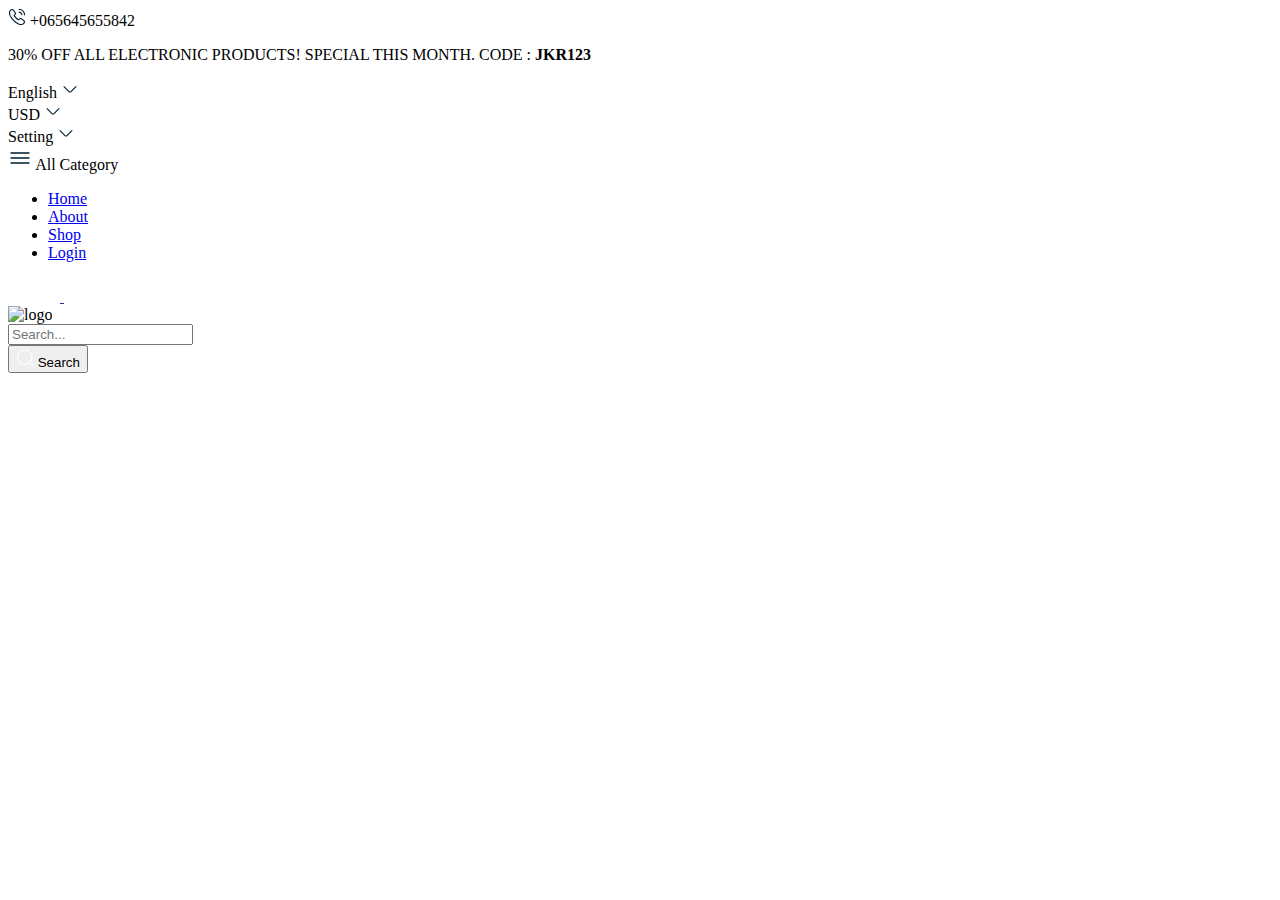
==== product-details/index.html @ 9ad63d86 "add the nav bar to all pages" ====
<!DOCTYPE html>
<html lang="en">

<head>
  <meta charset="UTF-8">
  <meta name="viewport" content="width=device-width, initial-scale=1.0">
  <link rel="stylesheet" href="../style/main.css">
  <title>Product Details</title>
</head>

<body>
  <!-- navbar start -->
  <nav class="nav">
    <div class="nav_info">
      <div class="nav_info_phone">
        <svg width="18" height="18" viewBox="0 0 18 18" fill="none" xmlns="http://www.w3.org/2000/svg">
          <path
            d="M13.0875 17.0625C12.24 17.0625 11.3475 16.86 10.425 16.47C9.525 16.0875 8.6175 15.5625 7.7325 14.925C6.855 14.28 6.0075 13.56 5.205 12.7725C4.41 11.97 3.69 11.1225 3.0525 10.2525C2.4075 9.3525 1.89 8.4525 1.5225 7.5825C1.1325 6.6525 0.9375 5.7525 0.9375 4.905C0.9375 4.32 1.0425 3.765 1.245 3.2475C1.455 2.715 1.7925 2.22 2.25 1.7925C2.8275 1.2225 3.4875 0.9375 4.1925 0.9375C4.485 0.9375 4.785 1.005 5.04 1.125C5.3325 1.26 5.58 1.4625 5.76 1.7325L7.5 4.185C7.6575 4.4025 7.7775 4.6125 7.86 4.8225C7.9575 5.0475 8.01 5.2725 8.01 5.49C8.01 5.775 7.9275 6.0525 7.77 6.315C7.6575 6.5175 7.485 6.735 7.2675 6.9525L6.7575 7.485C6.765 7.5075 6.7725 7.5225 6.78 7.5375C6.87 7.695 7.05 7.965 7.395 8.37C7.7625 8.79 8.1075 9.1725 8.4525 9.525C8.895 9.96 9.2625 10.305 9.6075 10.59C10.035 10.95 10.3125 11.13 10.4775 11.2125L10.4625 11.25L11.01 10.71C11.2425 10.4775 11.4675 10.305 11.685 10.1925C12.0975 9.9375 12.6225 9.8925 13.1475 10.11C13.3425 10.1925 13.5525 10.305 13.7775 10.4625L16.2675 12.2325C16.545 12.42 16.7475 12.66 16.8675 12.945C16.98 13.23 17.0325 13.4925 17.0325 13.755C17.0325 14.115 16.95 14.475 16.7925 14.8125C16.635 15.15 16.44 15.4425 16.1925 15.7125C15.765 16.185 15.3 16.5225 14.76 16.74C14.2425 16.95 13.68 17.0625 13.0875 17.0625ZM4.1925 2.0625C3.78 2.0625 3.3975 2.2425 3.03 2.6025C2.685 2.925 2.445 3.2775 2.295 3.66C2.1375 4.05 2.0625 4.4625 2.0625 4.905C2.0625 5.6025 2.2275 6.36 2.5575 7.14C2.895 7.935 3.3675 8.76 3.9675 9.585C4.5675 10.41 5.25 11.2125 6 11.97C6.75 12.7125 7.56 13.4025 8.3925 14.01C9.2025 14.6025 10.035 15.0825 10.86 15.4275C12.1425 15.975 13.3425 16.1025 14.3325 15.69C14.715 15.5325 15.0525 15.2925 15.36 14.9475C15.5325 14.76 15.6675 14.5575 15.78 14.3175C15.87 14.13 15.915 13.935 15.915 13.74C15.915 13.62 15.8925 13.5 15.8325 13.365C15.81 13.32 15.765 13.2375 15.6225 13.14L13.1325 11.37C12.9825 11.265 12.8475 11.19 12.72 11.1375C12.555 11.07 12.4875 11.0025 12.2325 11.16C12.0825 11.235 11.9475 11.3475 11.7975 11.4975L11.2275 12.06C10.935 12.345 10.485 12.4125 10.14 12.285L9.9375 12.195C9.63 12.03 9.27 11.775 8.8725 11.4375C8.5125 11.13 8.1225 10.77 7.65 10.305C7.2825 9.93 6.915 9.5325 6.5325 9.09C6.18 8.6775 5.925 8.325 5.7675 8.0325L5.6775 7.8075C5.6325 7.635 5.6175 7.5375 5.6175 7.4325C5.6175 7.1625 5.715 6.9225 5.9025 6.735L6.465 6.15C6.615 6 6.7275 5.8575 6.8025 5.73C6.8625 5.6325 6.885 5.55 6.885 5.475C6.885 5.415 6.8625 5.325 6.825 5.235C6.7725 5.115 6.69 4.98 6.585 4.8375L4.845 2.3775C4.77 2.2725 4.68 2.1975 4.5675 2.145C4.4475 2.0925 4.32 2.0625 4.1925 2.0625ZM10.4625 11.2575L10.3425 11.7675L10.545 11.2425C10.5075 11.235 10.4775 11.2425 10.4625 11.2575Z"
            fill="#001C30" />
          <path
            d="M13.875 7.3125C13.5675 7.3125 13.3125 7.0575 13.3125 6.75C13.3125 6.48 13.0425 5.9175 12.5925 5.4375C12.15 4.965 11.6625 4.6875 11.25 4.6875C10.9425 4.6875 10.6875 4.4325 10.6875 4.125C10.6875 3.8175 10.9425 3.5625 11.25 3.5625C11.9775 3.5625 12.7425 3.9525 13.41 4.665C14.0325 5.3325 14.4375 6.15 14.4375 6.75C14.4375 7.0575 14.1825 7.3125 13.875 7.3125Z"
            fill="#001C30" />
          <path
            d="M16.5 7.3125C16.1925 7.3125 15.9375 7.0575 15.9375 6.75C15.9375 4.1625 13.8375 2.0625 11.25 2.0625C10.9425 2.0625 10.6875 1.8075 10.6875 1.5C10.6875 1.1925 10.9425 0.9375 11.25 0.9375C14.4525 0.9375 17.0625 3.5475 17.0625 6.75C17.0625 7.0575 16.8075 7.3125 16.5 7.3125Z"
            fill="#001C30" />
        </svg>
        <span>+065645655842</span>
      </div>
      <div class="nav_info_offer">
        <p>30% OFF ALL ELECTRONIC PRODUCTS! SPECIAL THIS MONTH. CODE : <b>JKR123</b></p>
      </div>
      <div class="nav_info_settings">
        <div class="nav_info_settings_language">
          <span>English</span>
          <svg width="18" height="18" viewBox="0 0 18 18" fill="none" xmlns="http://www.w3.org/2000/svg">
            <path
              d="M9.00014 12.6C8.47514 12.6 7.95014 12.3975 7.55264 12L2.66264 7.10998C2.44514 6.89248 2.44514 6.53248 2.66264 6.31498C2.88014 6.09748 3.24014 6.09748 3.45764 6.31498L8.34764 11.205C8.70764 11.565 9.29264 11.565 9.65264 11.205L14.5426 6.31498C14.7601 6.09748 15.1201 6.09748 15.3376 6.31498C15.5551 6.53248 15.5551 6.89248 15.3376 7.10998L10.4476 12C10.0501 12.3975 9.52514 12.6 9.00014 12.6Z"
              fill="#001C30" />
          </svg>
        </div>
        <div class="nav_info_settings_currency">
          <span>USD</span>
          <svg width="18" height="18" viewBox="0 0 18 18" fill="none" xmlns="http://www.w3.org/2000/svg">
            <path
              d="M9.00014 12.6C8.47514 12.6 7.95014 12.3975 7.55264 12L2.66264 7.10998C2.44514 6.89248 2.44514 6.53248 2.66264 6.31498C2.88014 6.09748 3.24014 6.09748 3.45764 6.31498L8.34764 11.205C8.70764 11.565 9.29264 11.565 9.65264 11.205L14.5426 6.31498C14.7601 6.09748 15.1201 6.09748 15.3376 6.31498C15.5551 6.53248 15.5551 6.89248 15.3376 7.10998L10.4476 12C10.0501 12.3975 9.52514 12.6 9.00014 12.6Z"
              fill="#001C30" />
          </svg>
        </div>
        <div class="nav_info_settings_setting">
          <span>Setting</span>
          <svg width="18" height="18" viewBox="0 0 18 18" fill="none" xmlns="http://www.w3.org/2000/svg">
            <path
              d="M9.00014 12.6C8.47514 12.6 7.95014 12.3975 7.55264 12L2.66264 7.10998C2.44514 6.89248 2.44514 6.53248 2.66264 6.31498C2.88014 6.09748 3.24014 6.09748 3.45764 6.31498L8.34764 11.205C8.70764 11.565 9.29264 11.565 9.65264 11.205L14.5426 6.31498C14.7601 6.09748 15.1201 6.09748 15.3376 6.31498C15.5551 6.53248 15.5551 6.89248 15.3376 7.10998L10.4476 12C10.0501 12.3975 9.52514 12.6 9.00014 12.6Z"
              fill="#001C30" />
          </svg>
        </div>
      </div>
    </div>
    <div class="nav_menu">
      <div class="nav_menu_allcategory">
        <svg width="24" height="24" viewBox="0 0 24 24" fill="none" xmlns="http://www.w3.org/2000/svg">
          <path
            d="M21 7.75H3C2.59 7.75 2.25 7.41 2.25 7C2.25 6.59 2.59 6.25 3 6.25H21C21.41 6.25 21.75 6.59 21.75 7C21.75 7.41 21.41 7.75 21 7.75Z"
            fill="#001C30" />
          <path
            d="M21 12.75H3C2.59 12.75 2.25 12.41 2.25 12C2.25 11.59 2.59 11.25 3 11.25H21C21.41 11.25 21.75 11.59 21.75 12C21.75 12.41 21.41 12.75 21 12.75Z"
            fill="#001C30" />
          <path
            d="M21 17.75H3C2.59 17.75 2.25 17.41 2.25 17C2.25 16.59 2.59 16.25 3 16.25H21C21.41 16.25 21.75 16.59 21.75 17C21.75 17.41 21.41 17.75 21 17.75Z"
            fill="#001C30" />
        </svg>
        <span>All Category</span>
      </div>
      <div class="nav_menu_pages">
        <ul>
          <li><a class="nav_menu_pages_style" href="../">Home</a></li>
          <li><a class="nav_menu_pages_style" href="#">About</a></li>
          <li><a class="nav_menu_pages_style nav_menu_pages_select" href="#">Shop</a></li>
          <li><a class="nav_menu_pages_style" href="../account/login/">Login</a></li>
        </ul>
      </div>
      <div class="nav_menu_icons">
        <a href="" class="nav_menu_icons_waitinglist"><svg width="24" height="24" viewBox="0 0 24 24" fill="none"
            xmlns="http://www.w3.org/2000/svg">
            <path
              d="M12 21.65C11.69 21.65 11.39 21.61 11.14 21.52C7.32 20.21 1.25 15.56 1.25 8.68998C1.25 5.18998 4.08 2.34998 7.56 2.34998C9.25 2.34998 10.83 3.00998 12 4.18998C13.17 3.00998 14.75 2.34998 16.44 2.34998C19.92 2.34998 22.75 5.19998 22.75 8.68998C22.75 15.57 16.68 20.21 12.86 21.52C12.61 21.61 12.31 21.65 12 21.65ZM7.56 3.84998C4.91 3.84998 2.75 6.01998 2.75 8.68998C2.75 15.52 9.32 19.32 11.63 20.11C11.81 20.17 12.2 20.17 12.38 20.11C14.68 19.32 21.26 15.53 21.26 8.68998C21.26 6.01998 19.1 3.84998 16.45 3.84998C14.93 3.84998 13.52 4.55998 12.61 5.78998C12.33 6.16998 11.69 6.16998 11.41 5.78998C10.48 4.54998 9.08 3.84998 7.56 3.84998Z"
              fill="white" />
          </svg></a>
        <a href="" class="nav_menu_icons_chekout">
          <svg width="24" height="24" viewBox="0 0 24 24" fill="none" xmlns="http://www.w3.org/2000/svg">
            <path
              d="M16.5 8.63005C16.09 8.63005 15.75 8.29005 15.75 7.88005V6.50005C15.75 5.45006 15.3 4.43005 14.52 3.72005C13.73 3.00005 12.71 2.67005 11.63 2.77005C9.83 2.94005 8.25 4.78005 8.25 6.70005V7.67005C8.25 8.08005 7.91 8.42005 7.5 8.42005C7.09 8.42005 6.75 8.08005 6.75 7.67005V6.69005C6.75 4.00005 8.92 1.52005 11.49 1.27005C12.99 1.13005 14.43 1.60005 15.53 2.61005C16.62 3.60005 17.25 5.02005 17.25 6.50005V7.88005C17.25 8.29005 16.91 8.63005 16.5 8.63005Z"
              fill="white" />
            <path
              d="M15.0001 22.75H9.00006C4.38006 22.75 3.52006 20.6 3.30006 18.51L2.55006 12.52C2.44006 11.44 2.40006 9.89 3.45006 8.73C4.35006 7.73 5.84006 7.25 8.00006 7.25H16.0001C18.1701 7.25 19.6601 7.74 20.5501 8.73C21.5901 9.89 21.5601 11.44 21.4501 12.5L20.7001 18.51C20.4801 20.6 19.6201 22.75 15.0001 22.75ZM8.00006 8.75C6.31006 8.75 5.15006 9.08 4.56006 9.74C4.07006 10.28 3.91006 11.11 4.04006 12.35L4.79006 18.34C4.96006 19.94 5.40006 21.26 9.00006 21.26H15.0001C18.6001 21.26 19.0401 19.95 19.2101 18.36L19.9601 12.35C20.0901 11.13 19.9301 10.3 19.4401 9.75C18.8501 9.08 17.6901 8.75 16.0001 8.75H8.00006Z"
              fill="white" />
            <path
              d="M15.4199 13.15C14.8599 13.15 14.4099 12.7 14.4099 12.15C14.4099 11.6 14.8599 11.15 15.4099 11.15C15.9599 11.15 16.4099 11.6 16.4099 12.15C16.4099 12.7 15.9699 13.15 15.4199 13.15Z"
              fill="white" />
            <path
              d="M8.41991 13.15C7.85991 13.15 7.40991 12.7 7.40991 12.15C7.40991 11.6 7.85991 11.15 8.40991 11.15C8.95991 11.15 9.40991 11.6 9.40991 12.15C9.40991 12.7 8.96991 13.15 8.41991 13.15Z"
              fill="white" />
          </svg>
        </a>
        <a href="" class="nav_menu_icons_profile">
          <svg width="24" height="24" viewBox="0 0 24 24" fill="none" xmlns="http://www.w3.org/2000/svg">
            <path
              d="M12.12 13.53C12.1 13.53 12.07 13.53 12.05 13.53C12.02 13.53 11.98 13.53 11.95 13.53C9.67998 13.46 7.97998 11.69 7.97998 9.50998C7.97998 7.28998 9.78998 5.47998 12.01 5.47998C14.23 5.47998 16.04 7.28998 16.04 9.50998C16.03 11.7 14.32 13.46 12.15 13.53C12.13 13.53 12.13 13.53 12.12 13.53ZM12 6.96998C10.6 6.96998 9.46998 8.10998 9.46998 9.49998C9.46998 10.87 10.54 11.98 11.9 12.03C11.93 12.02 12.03 12.02 12.13 12.03C13.47 11.96 14.52 10.86 14.53 9.49998C14.53 8.10998 13.4 6.96998 12 6.96998Z"
              fill="white" />
            <path
              d="M12.0001 22.7499C9.31008 22.7499 6.74008 21.7499 4.75008 19.9299C4.57008 19.7699 4.49008 19.5299 4.51008 19.2999C4.64008 18.1099 5.38008 16.9999 6.61008 16.1799C9.59008 14.1999 14.4201 14.1999 17.3901 16.1799C18.6201 17.0099 19.3601 18.1099 19.4901 19.2999C19.5201 19.5399 19.4301 19.7699 19.2501 19.9299C17.2601 21.7499 14.6901 22.7499 12.0001 22.7499ZM6.08008 19.0999C7.74008 20.4899 9.83008 21.2499 12.0001 21.2499C14.1701 21.2499 16.2601 20.4899 17.9201 19.0999C17.7401 18.4899 17.2601 17.8999 16.5501 17.4199C14.0901 15.7799 9.92008 15.7799 7.44008 17.4199C6.73008 17.8999 6.26008 18.4899 6.08008 19.0999Z"
              fill="white" />
            <path
              d="M12 22.75C6.07 22.75 1.25 17.93 1.25 12C1.25 6.07 6.07 1.25 12 1.25C17.93 1.25 22.75 6.07 22.75 12C22.75 17.93 17.93 22.75 12 22.75ZM12 2.75C6.9 2.75 2.75 6.9 2.75 12C2.75 17.1 6.9 21.25 12 21.25C17.1 21.25 21.25 17.1 21.25 12C21.25 6.9 17.1 2.75 12 2.75Z"
              fill="white" />
          </svg>
        </a>


      </div>
    </div>
    <div class="nav_header">
      <div><img src="../style/Logo.svg" alt="logo"></div>
      <div> <input class="nav_header_searchbar" placeholder="Search..." type="text" name="search" id="nav_search">
      </div>
      <div>
        <button class="nav_header_button">
          <svg width="18" height="19" viewBox="0 0 18 19" fill="none" xmlns="http://www.w3.org/2000/svg">
            <path
              d="M8.625 16.25C12.56 16.25 15.75 13.06 15.75 9.125C15.75 5.18997 12.56 2 8.625 2C4.68997 2 1.5 5.18997 1.5 9.125C1.5 13.06 4.68997 16.25 8.625 16.25Z"
              stroke="white" stroke-width="1.125" stroke-linecap="round" stroke-linejoin="round" />
            <path d="M16.5 17L15 15.5" stroke="white" stroke-width="1.125" stroke-linecap="round"
              stroke-linejoin="round" />
          </svg>
          Search
        </button>
      </div>
    </div>
  </nav>
  <!-- navbar end -->
  <!-- page content start -->

</body>

</html>
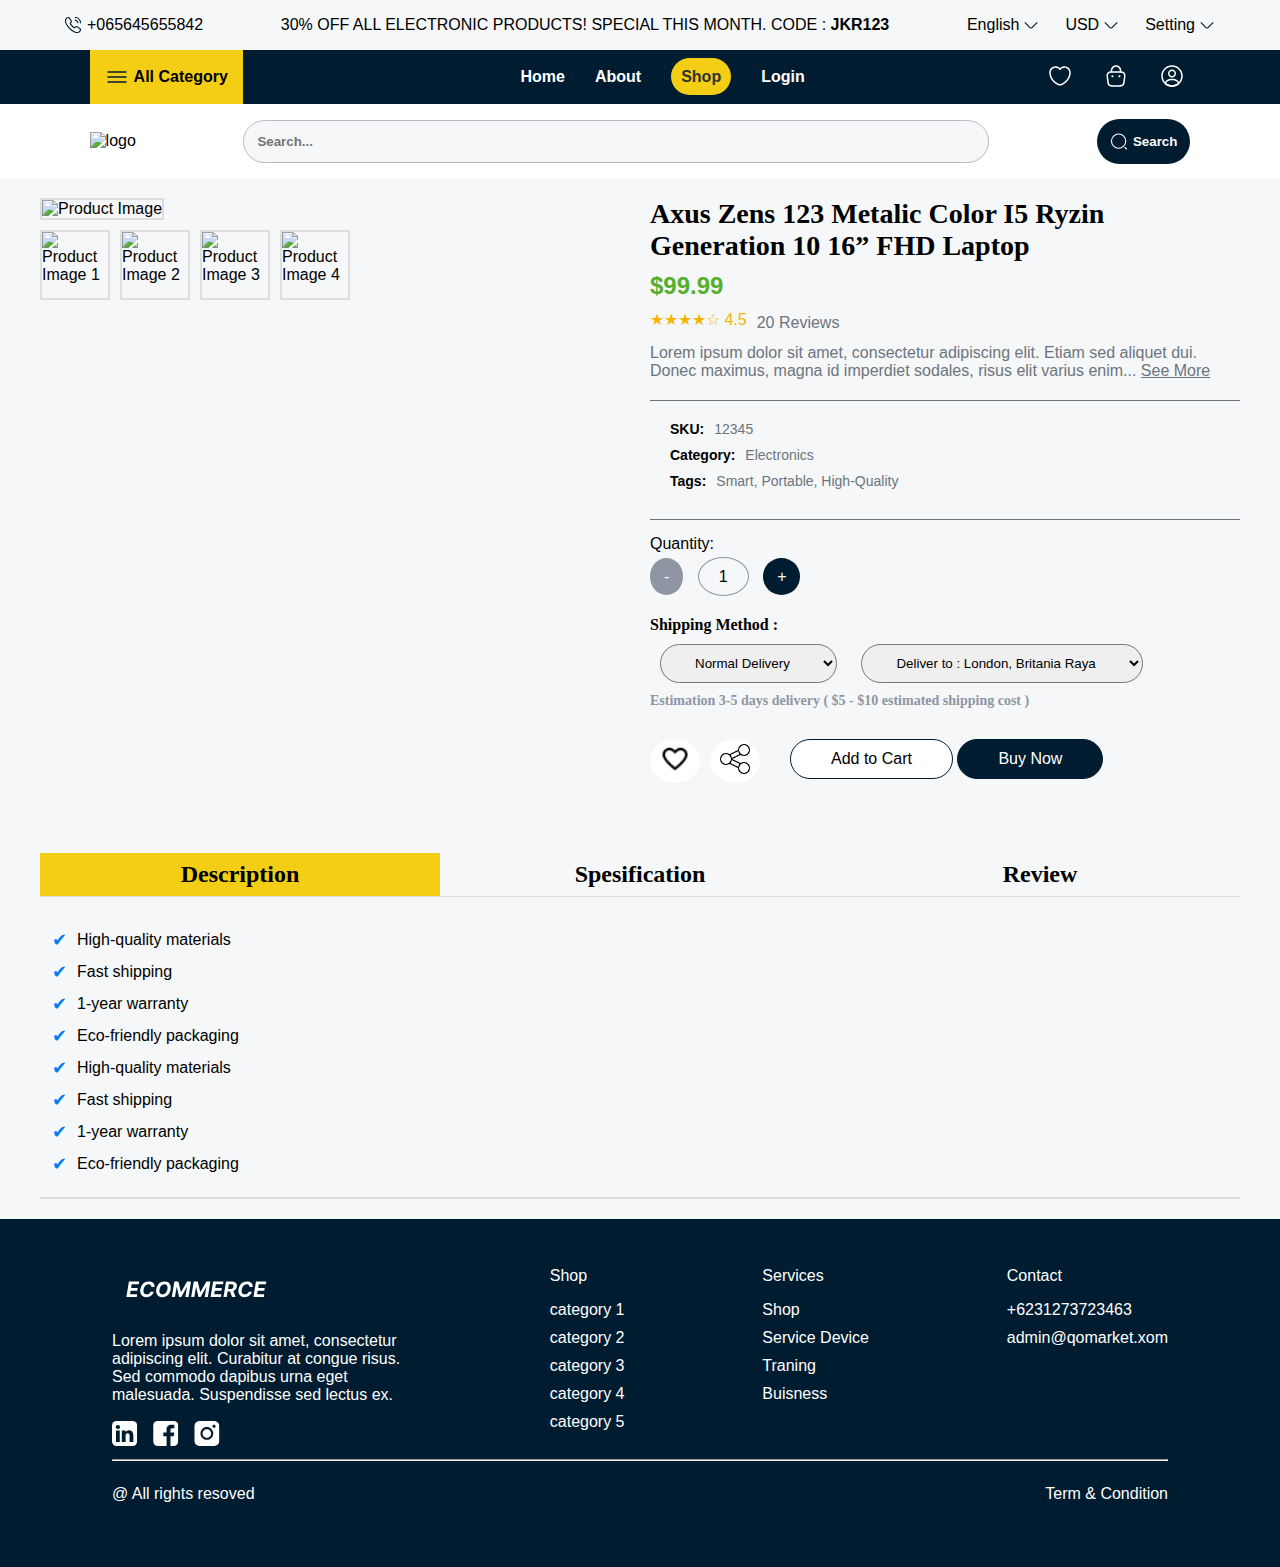
==== commit 80780a26: "product-details enhancment" ====
--- a/product-details/index.html
+++ b/product-details/index.html
@@ -5,6 +5,7 @@
   <meta charset="UTF-8">
   <meta name="viewport" content="width=device-width, initial-scale=1.0">
   <link rel="stylesheet" href="../style/main.css">
+  <link rel="stylesheet" href="style.css">
   <title>Product Details</title>
 </head>
 
@@ -75,7 +76,7 @@
         <ul>
           <li><a class="nav_menu_pages_style" href="../">Home</a></li>
           <li><a class="nav_menu_pages_style" href="#">About</a></li>
-          <li><a class="nav_menu_pages_style nav_menu_pages_select" href="#">Shop</a></li>
+          <li><a class="nav_menu_pages_style nav_menu_pages_select " href="../product-listings/">Shop</a></li>
           <li><a class="nav_menu_pages_style" href="../account/login/">Login</a></li>
         </ul>
       </div>
@@ -140,6 +141,190 @@
   <!-- navbar end -->
   <!-- page content start -->
 
+
+
+
+
+  <div class="container product-details">
+    <div class="product">
+      <!-- Product Images -->
+      <div class="product-images">
+        <img id="bigImage" src="apple.jpg" alt="Product Image" class="big-image">
+        <div class="small-images">
+          <img src="13 pro max.jpg" alt="Product Image 1">
+          <img src="apple.jpg" alt="Product Image 2">
+          <img src="automotive.jpg" alt="Product Image 3">
+          <img src="labtops.jpg" alt="Product Image 4">
+        </div>
+      </div>
+
+      <!-- Product Details -->
+      <div class="product-details">
+        <h1>Axus Zens 123 Metalic Color I5  Ryzin Generation 10 16” FHD Laptop</h1>
+        <p class="price">$99.99</p>
+        <div class="rating-container">
+          <div class="rating">★★★★☆ 4.5</div>
+          <div> 20 Reviews</div>
+        </div>
+        <p class="description">Lorem ipsum dolor sit amet, consectetur adipiscing elit. Etiam sed aliquet dui. Donec maximus, magna id imperdiet sodales, risus elit varius enim... <span>See More</span></p>
+        <div class="info">
+          <span><strong>SKU:</strong> <span class="infosapn">12345</span></span>
+          <span><strong>Category:</strong> <span class="infosapn">Electronics</span> </span>
+          <span><strong>Tags:</strong> <span class="infosapn">Smart, Portable, High-Quality</span> </span>
+        </div>
+        <div class="quantity">
+          <label for="quantity">Quantity:</label>
+          
+          <div class="quantity-controls">
+            <span class="minus">-</span>
+            <span class="number">1</span>
+            <span class="plus">+</span>
+          </div>
+        </div>
+        <div class="shipping">
+          <h5>Shipping Method :</h5>
+          <select name="language" id="lang" title="language">
+            <option value="Normal Delivery">Normal Delivery</option>
+          </select>
+          <select name="language" id="lang" title="language">
+            <option  value="London, Britania Raya">Deliver to : London, Britania Raya</option>
+          </select>
+          <h6>Estimation 3-5 days delivery ( $5 - $10 estimated shipping cost )</h6>
+        </div>
+      
+        <div class="actions">
+          <div class="icons">
+            <div><img src="icons8-love-24.png" alt=""></div>
+            <div><img src="icons8-share-50.png" alt=""></div>
+          </div>
+          <div>
+            <button class="btn btn-secondary">Add to Cart</button>
+            <button class="btn btn-primary">Buy Now</button>
+          </div>
+        </div>
+      </div>
+    </div>
+
+    <div class="product-info">
+      <div class="first-element"><h4>Description</h4></div>
+      <div><h4>Spesification</h4> </div>
+      <div> <h4>Review</h4></div>
+    </div>
+    <ul class="custom-list">
+      <li>High-quality materials</li>
+      <li>Fast shipping</li>
+      <li>1-year warranty</li>
+      <li>Eco-friendly packaging</li>
+      <li>High-quality materials</li>
+      <li>Fast shipping</li>
+      <li>1-year warranty</li>
+      <li>Eco-friendly packaging</li>
+    </ul>
+
+  </div>
+
+
+
+
+
+
+
+
+
+
+
+  <!-- footer -->
+  <footer>
+    <!-- code -->
+    <div class="footer_main">
+      <div class="footer_main_info">
+        <svg width="169" height="45" viewBox="0 0 169 45" fill="none" xmlns="http://www.w3.org/2000/svg">
+          <path
+            d="M14.3758 30L16.931 14.6086H27.3021L26.8512 17.2916H19.7342L19.133 20.9591H25.7164L25.2655 23.642H18.6821L18.0808 27.317H25.2279L24.777 30H14.3758ZM42.5601 19.9971H39.3135C39.3235 19.5662 39.2684 19.1854 39.1482 18.8548C39.0279 18.5191 38.8476 18.2335 38.6071 17.998C38.3716 17.7625 38.0835 17.5847 37.7428 17.4644C37.4021 17.3392 37.0188 17.2765 36.593 17.2765C35.7713 17.2765 35.0173 17.482 34.3309 17.8928C33.6445 18.3036 33.0658 18.8999 32.5948 19.6814C32.1239 20.458 31.7982 21.3974 31.6178 22.4997C31.4425 23.5619 31.4525 24.4512 31.6479 25.1676C31.8433 25.8841 32.189 26.4252 32.685 26.791C33.186 27.1517 33.8098 27.3321 34.5563 27.3321C35.0173 27.3321 35.4557 27.2744 35.8715 27.1592C36.2873 27.039 36.6656 26.8686 37.0063 26.6482C37.352 26.4227 37.6526 26.1496 37.9082 25.829C38.1687 25.5083 38.3716 25.1451 38.5169 24.7393H41.7861C41.5806 25.4457 41.26 26.1271 40.8241 26.7834C40.3932 27.4398 39.8596 28.026 39.2233 28.542C38.587 29.0531 37.8631 29.4589 37.0514 29.7595C36.2398 30.0601 35.3504 30.2104 34.3835 30.2104C32.9856 30.2104 31.7857 29.8898 30.7836 29.2485C29.7866 28.6072 29.0676 27.6828 28.6267 26.4753C28.1858 25.2678 28.1031 23.8124 28.3787 22.1089C28.6543 20.4605 29.1929 19.0627 29.9945 17.9153C30.8012 16.763 31.7807 15.8887 32.933 15.2925C34.0904 14.6963 35.3279 14.3982 36.6456 14.3982C37.5625 14.3982 38.3916 14.5234 39.1332 14.7739C39.8747 15.0244 40.506 15.3902 41.027 15.8712C41.5531 16.3471 41.9489 16.9308 42.2144 17.6222C42.48 18.3137 42.5952 19.1053 42.5601 19.9971ZM58.6392 22.5147C58.3586 24.1581 57.815 25.5534 57.0084 26.7008C56.2067 27.8481 55.2272 28.7199 54.0699 29.3161C52.9175 29.9123 51.675 30.2104 50.3423 30.2104C48.9444 30.2104 47.7395 29.8923 46.7274 29.256C45.7203 28.6197 44.9914 27.7003 44.5404 26.4979C44.0895 25.2904 44.0043 23.8349 44.2849 22.1314C44.5555 20.4831 45.0941 19.0852 45.9007 17.9379C46.7074 16.7855 47.6919 15.9087 48.8542 15.3075C50.0166 14.7013 51.2667 14.3982 52.6044 14.3982C53.9922 14.3982 55.1897 14.7188 56.1967 15.3601C57.2088 16.0014 57.9378 16.9283 58.3837 18.1408C58.8346 19.3483 58.9198 20.8062 58.6392 22.5147ZM55.4001 22.1314C55.5755 21.0743 55.5679 20.1875 55.3775 19.471C55.1922 18.7495 54.8515 18.2034 54.3555 17.8327C53.8594 17.4619 53.2332 17.2765 52.4766 17.2765C51.655 17.2765 50.9009 17.482 50.2145 17.8928C49.5331 18.3036 48.9569 18.8999 48.486 19.6814C48.02 20.458 47.6969 21.4025 47.5165 22.5147C47.3361 23.5769 47.3412 24.4637 47.5315 25.1752C47.7269 25.8866 48.0751 26.4252 48.5762 26.791C49.0822 27.1517 49.711 27.3321 50.4625 27.3321C51.2792 27.3321 52.0257 27.1316 52.7021 26.7308C53.3835 26.325 53.9571 25.7363 54.4231 24.9647C54.8891 24.1881 55.2147 23.2437 55.4001 22.1314ZM62.3574 14.6086H66.3706L68.9033 24.9497H69.0836L75.0283 14.6086H79.0415L76.4862 30H73.3298L74.9982 19.9821H74.8629L69.2415 29.9248H67.0846L64.7698 19.9445H64.6421L62.9586 30H59.8022L62.3574 14.6086ZM81.7226 14.6086H85.7357L88.2684 24.9497H88.4488L94.3934 14.6086H98.4066L95.8514 30H92.6949L94.3633 19.9821H94.2281L88.6066 29.9248H86.4497L84.135 19.9445H84.0072L82.3238 30H79.1673L81.7226 14.6086ZM98.5325 30L101.088 14.6086H111.459L111.008 17.2916H103.891L103.29 20.9591H109.873L109.422 23.642H102.839L102.238 27.317H109.385L108.934 30H98.5325ZM111.491 30L114.046 14.6086H120.118C121.281 14.6086 122.238 14.814 122.989 15.2249C123.746 15.6357 124.277 16.2194 124.582 16.9759C124.893 17.7275 124.966 18.6143 124.8 19.6364C124.63 20.6584 124.262 21.5352 123.696 22.2667C123.135 22.9982 122.403 23.5619 121.501 23.9577C120.604 24.3485 119.565 24.5439 118.382 24.5439H114.317L114.767 21.9285H118.3C118.921 21.9285 119.452 21.8434 119.893 21.673C120.334 21.5027 120.682 21.2471 120.938 20.9064C121.198 20.5658 121.368 20.1424 121.449 19.6364C121.534 19.1203 121.504 18.6894 121.358 18.3437C121.213 17.993 120.95 17.7275 120.569 17.5471C120.189 17.3617 119.688 17.269 119.066 17.269H116.872L114.745 30H111.491ZM120.96 22.9957L123.628 30H120.036L117.45 22.9957H120.96ZM140.729 19.9971H137.483C137.493 19.5662 137.437 19.1854 137.317 18.8548C137.197 18.5191 137.017 18.2335 136.776 17.998C136.541 17.7625 136.253 17.5847 135.912 17.4644C135.571 17.3392 135.188 17.2765 134.762 17.2765C133.94 17.2765 133.186 17.482 132.5 17.8928C131.813 18.3036 131.235 18.8999 130.764 19.6814C130.293 20.458 129.967 21.3974 129.787 22.4997C129.612 23.5619 129.622 24.4512 129.817 25.1676C130.012 25.8841 130.358 26.4252 130.854 26.791C131.355 27.1517 131.979 27.3321 132.725 27.3321C133.186 27.3321 133.625 27.2744 134.041 27.1592C134.456 27.039 134.835 26.8686 135.175 26.6482C135.521 26.4227 135.822 26.1496 136.077 25.829C136.338 25.5083 136.541 25.1451 136.686 24.7393H139.955C139.75 25.4457 139.429 26.1271 138.993 26.7834C138.562 27.4398 138.029 28.026 137.392 28.542C136.756 29.0531 136.032 29.4589 135.22 29.7595C134.409 30.0601 133.519 30.2104 132.553 30.2104C131.155 30.2104 129.955 29.8898 128.953 29.2485C127.956 28.6072 127.237 27.6828 126.796 26.4753C126.355 25.2678 126.272 23.8124 126.548 22.1089C126.823 20.4605 127.362 19.0627 128.164 17.9153C128.97 16.763 129.95 15.8887 131.102 15.2925C132.259 14.6963 133.497 14.3982 134.815 14.3982C135.731 14.3982 136.561 14.5234 137.302 14.7739C138.044 15.0244 138.675 15.3902 139.196 15.8712C139.722 16.3471 140.118 16.9308 140.383 17.6222C140.649 18.3137 140.764 19.1053 140.729 19.9971ZM141.417 30L143.972 14.6086H154.343L153.892 17.2916H146.775L146.174 20.9591H152.757L152.307 23.642H145.723L145.122 27.317H152.269L151.818 30H141.417Z"
+            fill="#fff" />
+        </svg>
+        <p>Lorem ipsum dolor sit amet, consectetur adipiscing elit. Curabitur at congue risus. Sed commodo dapibus urna
+          eget malesuada. Suspendisse sed lectus ex. </p>
+        <div class="footer_main_info_socialmedia">
+          <a class="footer_main_info_socialmedia_linkedin" href="https://linkedin.com">
+            <svg width="26" height="27" viewBox="0 0 26 27" fill="none" xmlns="http://www.w3.org/2000/svg">
+              <g clip-path="url(#clip0_45_486)">
+                <path
+                  d="M0 2.70003C0 1.70531 0.826571 0.89917 1.84643 0.89917H23.2964C24.3163 0.89917 25.1429 1.70531 25.1429 2.70003V24.2412C25.1429 25.2359 24.3163 26.042 23.2964 26.042H1.84643C0.826571 26.042 0 25.2359 0 24.2412V2.70003ZM7.76757 21.9469V10.5933H3.99457V21.9469H7.76757ZM5.88186 9.04231C7.19714 9.04231 8.01586 8.17174 8.01586 7.08117C7.99229 5.96703 7.19871 5.12003 5.907 5.12003C4.61529 5.12003 3.77143 5.9686 3.77143 7.08117C3.77143 8.17174 4.59014 9.04231 5.85671 9.04231H5.88186ZM13.5944 21.9469V15.6062C13.5944 15.2667 13.6196 14.9273 13.7201 14.6853C13.992 14.008 14.6127 13.3056 15.6561 13.3056C17.0217 13.3056 17.567 14.3459 17.567 15.8733V21.9469H21.34V15.4349C21.34 11.9463 19.4794 10.3246 16.9966 10.3246C14.9946 10.3246 14.0973 11.4246 13.5944 12.1993V12.2386H13.5693L13.5944 12.1993V10.5933H9.823C9.87014 11.6587 9.823 21.9469 9.823 21.9469H13.5944Z"
+                  fill="white" />
+              </g>
+              <defs>
+                <clipPath id="clip0_45_486">
+                  <rect y="0.89917" width="25.1429" height="25.1429" rx="4.71429" fill="white" />
+                </clipPath>
+              </defs>
+            </svg>
+
+          </a>
+          <a class="footer_main_info_socialmedia_facebook" href="https://facebook.com">
+            <svg width="26" height="27" viewBox="0 0 26 27" fill="none" xmlns="http://www.w3.org/2000/svg">
+              <g clip-path="url(#clip0_45_488)">
+                <path
+                  d="M23.9028 0.89917H1.52568C1.15892 0.89917 0.807188 1.04486 0.547852 1.3042C0.288516 1.56354 0.142822 1.91527 0.142822 2.28203V24.6592C0.142822 25.0259 0.288516 25.3777 0.547852 25.637C0.807188 25.8963 1.15892 26.042 1.52568 26.042H13.5691V16.2992H10.3005V12.5277H13.5691V9.69917C13.5014 9.03509 13.5798 8.36424 13.7988 7.73367C14.0178 7.1031 14.3721 6.52808 14.8369 6.04894C15.3017 5.5698 15.8656 5.19815 16.4892 4.96004C17.1128 4.72193 17.781 4.62314 18.4468 4.6706C19.4253 4.66458 20.4033 4.71495 21.376 4.82146V8.21574H19.3771C17.7931 8.21574 17.4914 8.97003 17.4914 10.0637V12.49H21.2628L20.7725 16.2615H17.4914V26.042H23.9028C24.0844 26.042 24.2642 26.0063 24.432 25.9368C24.5998 25.8673 24.7522 25.7654 24.8806 25.637C25.0091 25.5086 25.1109 25.3561 25.1804 25.1884C25.2499 25.0206 25.2857 24.8408 25.2857 24.6592V2.28203C25.2857 2.10043 25.2499 1.92061 25.1804 1.75283C25.1109 1.58505 25.0091 1.43261 24.8806 1.3042C24.7522 1.17579 24.5998 1.07393 24.432 1.00443C24.2642 0.934939 24.0844 0.89917 23.9028 0.89917Z"
+                  fill="white" />
+              </g>
+              <defs>
+                <clipPath id="clip0_45_488">
+                  <rect x="0.142822" y="0.89917" width="25.1429" height="25.1429" rx="4.71429" fill="white" />
+                </clipPath>
+              </defs>
+            </svg>
+          </a>
+          <a class="footer_main_info_socialmedia_instagram" href="https://instagram.com">
+            <svg width="26" height="27" viewBox="0 0 26 27" fill="none" xmlns="http://www.w3.org/2000/svg">
+              <g clip-path="url(#clip0_45_490)">
+                <path fill-rule="evenodd" clip-rule="evenodd"
+                  d="M5.67384 0.89917C4.24516 0.89917 2.87497 1.46657 1.86454 2.47661C0.854119 3.48664 0.286193 4.85662 0.285645 6.2853V20.6538C0.285645 22.0829 0.853328 23.4534 1.86381 24.4639C2.87429 25.4743 4.2448 26.042 5.67384 26.042H20.0424C21.4711 26.0415 22.841 25.4736 23.8511 24.4631C24.8611 23.4527 25.4285 22.0825 25.4285 20.6538V6.2853C25.428 4.85698 24.8603 3.48731 23.8503 2.47734C22.8404 1.46736 21.4707 0.899718 20.0424 0.89917H5.67384ZM21.5922 6.29358C21.5922 6.70517 21.4287 7.0999 21.1377 7.39093C20.8466 7.68197 20.4519 7.84548 20.0403 7.84548C19.6287 7.84548 19.234 7.68197 18.9429 7.39093C18.6519 7.0999 18.4884 6.70517 18.4884 6.29358C18.4884 5.88199 18.6519 5.48725 18.9429 5.19622C19.234 4.90518 19.6287 4.74168 20.0403 4.74168C20.4519 4.74168 20.8466 4.90518 21.1377 5.19622C21.4287 5.48725 21.5922 5.88199 21.5922 6.29358ZM12.8602 9.16563C11.7187 9.16563 10.624 9.61907 9.81683 10.4262C9.00969 11.2334 8.55624 12.3281 8.55624 13.4696C8.55624 14.611 9.00969 15.7058 9.81683 16.5129C10.624 17.32 11.7187 17.7735 12.8602 17.7735C14.0017 17.7735 15.0964 17.32 15.9035 16.5129C16.7107 15.7058 17.1641 14.611 17.1641 13.4696C17.1641 12.3281 16.7107 11.2334 15.9035 10.4262C15.0964 9.61907 14.0017 9.16563 12.8602 9.16563ZM6.48497 13.4696C6.48497 11.7793 7.15642 10.1583 8.35162 8.96307C9.54681 7.76788 11.1678 7.09643 12.8581 7.09643C14.5484 7.09643 16.1694 7.76788 17.3646 8.96307C18.5598 10.1583 19.2312 11.7793 19.2312 13.4696C19.2312 15.1598 18.5598 16.7809 17.3646 17.9761C16.1694 19.1712 14.5484 19.8427 12.8581 19.8427C11.1678 19.8427 9.54681 19.1712 8.35162 17.9761C7.15642 16.7809 6.48497 15.1598 6.48497 13.4696Z"
+                  fill="white" />
+              </g>
+              <defs>
+                <clipPath id="clip0_45_490">
+                  <rect x="0.285645" y="0.89917" width="25.1429" height="25.1429" rx="4.71429" fill="white" />
+                </clipPath>
+              </defs>
+            </svg>
+
+          </a>
+        </div>
+      </div>
+      <div class="footer_main_menu1">
+        <span>Shop</span>
+        <ul>
+          <li><a href="">category 1</a></li>
+          <li><a href="">category 2</a></li>
+          <li><a href="">category 3</a></li>
+          <li><a href="">category 4</a></li>
+          <li><a href="">category 5</a></li>
+        </ul>
+      </div>
+      <div class="footer_main_menu2">
+        <span>Services</span>
+        <ul>
+          <li><a href="">Shop</a></li>
+          <li><a href="">Service Device</a></li>
+          <li><a href="">Traning</a></li>
+          <li><a href="">Buisness</a></li>
+        </ul>
+      </div>
+      <div class="footer_main_contact">
+        <span>Contact</span>
+        <ul>
+          <li>+6231273723463</li>
+          <li>admin@qomarket.xom</li>
+        </ul>
+      </div>
+    </div>
+    <hr>
+    <div class="footer_copyright">
+      <p>@ All rights resoved</p>
+      <a href="">Term & Condition</a>
+    </div>
+  </footer>
 </body>
 
 </html>--- a/style/main.css
+++ b/style/main.css
@@ -0,0 +1,276 @@
+/*  */
+:root {
+  /* colors */
+  --color-primary: #001c30;
+  --color-blue-dark: #00365c;
+  --color-black: #2c3333;
+  --color-secondary: #b6bbc4;
+  --color-grey: #f5f7f8;
+  --color-white: #ffffff;
+  --color-red: #d83f31;
+  --color-orange: #ee9322;
+  --color-yellow: #f4ce14;
+  --color-blue: #00a9ff;
+  --color-green: #a8df8e;
+  --color-purple: #d0a2f7;
+  --color-text: #8e96a4;
+}
+
+/* ------ Typography ------ */
+
+@import url("https://fonts.googleapis.com/css2?family=Montserrat:ital,wght@0,100..900;1,100..900&family=Oswald:wght@200..700&family=Roboto:ital,wght@0,100;0,300;0,400;0,500;0,700;0,900;1,100;1,300;1,400;1,500;1,700;1,900&display=swap");
+@import url("https://fonts.googleapis.com/css2?family=Montserrat:ital,wght@0,100..900;1,100..900&family=Oswald&family=Roboto+Slab:wght@100..900&family=Roboto:ital,wght@0,100;0,300;0,400;0,500;0,700;0,900;1,100;1,300;1,400;1,500;1,700;1,900&display=swap");
+
+h1,
+h2,
+h3,
+h4,
+h5,
+h6 {
+  font-family: "Roboto", serif;
+  font-weight: 700;
+  font-style: normal;
+}
+h1 {
+  font-size: 64px;
+}
+h2 {
+  font-size: 48px;
+}
+h3 {
+  font-size: 32px;
+}
+h4 {
+  font-size: 24px;
+}
+h5 {
+  font-size: 16px;
+}
+h6 {
+  font-size: 14px;
+}
+
+body {
+  margin: 0;
+  font-family: "Roboto", serif;
+  font-weight: 400;
+  font-style: normal;
+  background-color: var(--color-grey);
+}
+nav p,
+footer p {
+  margin: 16px 0;
+}
+/* ------ Navbar Styling -------*/
+
+.nav_info {
+  background-color: var(--color-grey);
+  display: flex;
+  justify-content: space-between;
+  align-items: center;
+  padding: 0 5%;
+}
+.nav_info_phone {
+  display: flex;
+  gap: 5px;
+}
+.nav_info_offer {
+  text-align: center;
+  font-weight: 500;
+}
+.nav_info_settings {
+  display: flex;
+  align-items: center;
+  gap: 25px;
+}
+.nav_info_settings div {
+  display: flex;
+  gap: 3px;
+}
+.nav_menu {
+  background-color: var(--color-primary);
+}
+.nav_header {
+  background-color: var(--color-white);
+}
+.nav_menu {
+  display: flex;
+  justify-content: space-between;
+  align-items: center;
+  padding: 0 7%;
+}
+.nav_menu_allcategory {
+  display: flex;
+  align-items: center;
+  gap: 5px;
+  background-color: var(--color-yellow);
+  font-weight: 700;
+  padding: 15px;
+}
+.nav_menu_pages ul {
+  display: flex;
+  gap: 30px;
+}
+.nav_menu_pages li {
+  list-style-type: none;
+}
+.nav_menu_pages_style {
+  color: var(--color-white);
+  text-decoration: inherit;
+  font-weight: 700;
+}
+.nav_menu_pages_select {
+  background-color: var(--color-yellow);
+  color: var(--color-black);
+  padding: 10px;
+  border-radius: 25px;
+}
+.nav_menu_icons {
+  display: flex;
+  gap: 20px;
+}
+.nav_menu_icons_waitinglist,
+.nav_menu_icons_chekout,
+.nav_menu_icons_profile {
+  padding: 6px 6px 4px;
+}
+.nav_menu_icons_select {
+  background-color: var(--color-blue-dark);
+  padding: 6px 6px 4px;
+  border-radius: 12px;
+}
+.nav_header {
+  display: flex;
+  justify-content: space-between;
+  align-items: center;
+  padding: 7px 7%;
+  height: 60px;
+}
+.nav_header_searchbar {
+  width: calc(60vw - 50px);
+  height: 15px;
+  background-color: var(--color-grey);
+  border-radius: 25px;
+  border: solid var(--color-secondary) 1px;
+  padding: 13px;
+  font-weight: 700;
+}
+.nav_header_button {
+  background-color: var(--color-primary);
+  color: var(--color-white);
+  padding: 13px;
+  border-radius: 25px;
+  border: none;
+  display: flex;
+  align-items: center;
+  gap: 5px;
+  font-weight: 700;
+}
+@media only screen and (max-width: 1000px) {
+  .nav_info_settings {
+    display: none;
+  }
+  .nav_header {
+    padding-left: 3%;
+    padding-right: 3%;
+  }
+  .nav_header_searchbar {
+    width: calc(60vw - 90px);
+  }
+}
+@media only screen and (max-width: 800px) {
+  .nav_info_phone {
+    display: none;
+  }
+  .nav_menu_icons {
+    display: none;
+  }
+}
+@media only screen and (max-width: 600px) {
+  .nav_menu {
+    padding-left: 3%;
+    padding-right: 3%;
+  }
+  .nav_menu span {
+    display: none;
+  }
+
+  .nav_menu_pages ul {
+    gap: 15px;
+    padding-left: 10px;
+  }
+  .nav_header {
+    padding-left: 1%;
+    padding-right: 1%;
+    justify-content: space-around;
+  }
+  .nav_header_searchbar {
+    width: calc(40vw - 50px);
+  }
+  .nav_header_button {
+    font-size: 0;
+  }
+}
+
+/* ------ footer Styling -------*/
+
+footer {
+  background-color: var(--color-primary);
+  color: var(--color-white);
+  padding: 3rem 7rem;
+}
+footer a {
+  text-decoration: inherit;
+  color: var(--color-white);
+}
+footer a:hover {
+  text-decoration: inherit;
+  color: var(--color-orange);
+}
+.footer_main {
+  display: flex;
+  justify-content: space-between;
+}
+
+.footer_main ul {
+  padding: 0;
+  display: flex;
+  flex-direction: column;
+  gap: 10px;
+}
+.footer_main li {
+  list-style-type: none;
+}
+
+.footer_main_info {
+  max-width: 300px;
+}
+
+.footer_main_info_socialmedia {
+  display: flex;
+  gap: 15px;
+}
+.footer_copyright {
+  display: flex;
+  align-items: center;
+  justify-content: space-between;
+}
+@media only screen and (max-width: 1000px) {
+  .footer_main_info {
+    max-width: 200px;
+  }
+}
+@media only screen and (max-width: 800px) {
+  .footer_main {
+    flex-direction: column;
+    align-items: center;
+    text-align: center;
+    gap: 20px;
+  }
+  footer {
+    padding: 15px;
+  }
+  .footer_main_info_socialmedia {
+    justify-content: center;
+  }
+}
--- a/product-details/style.css
+++ b/product-details/style.css
@@ -0,0 +1,305 @@
+@import url('../style/main.css');
+
+
+.product-details * {
+    margin: 0;
+    padding: 0;
+    box-sizing: border-box;
+} 
+
+body {
+    font-family: Arial, sans-serif;
+    margin: 0;
+    padding: 0;
+    box-sizing: border-box;
+}
+
+.container {
+    max-width: 1200px;
+    margin: 0 auto;
+    padding: 20px;
+}
+
+.product {
+    display: flex;
+    flex-wrap: wrap;
+    gap: 20px;
+}
+
+/* Images Section */
+.product-images {
+    flex: 1;
+    min-width: 300px;
+}
+
+.big-image {
+    width: 100%;
+    height: 400px;
+    object-fit: cover;
+    border: 2px solid #ddd;
+    margin-bottom: 10px;
+}
+
+.small-images {
+    display: flex;
+    gap: 10px;
+}
+
+.small-images img {
+    width: 70px;
+    height: 70px;
+    object-fit: cover;
+    cursor: pointer;
+    border: 2px solid #ddd;
+    transition: border 0.3s ease;
+}
+
+.small-images img:hover {
+    border-color: #000;
+}
+
+/* Details Section */
+.product-details {
+    flex: 1;
+    min-width: 300px;
+}
+
+.product-details h1 {
+    font-size: 28px;
+    margin-bottom: 10px;
+}
+
+.product-details .price {
+    font-size: 24px;
+    color: #56AF2C;
+    font-weight: bold;
+    margin-bottom: 10px;
+}
+
+.product-details .rating-container .rating {
+    color: #f4b400;
+    margin-bottom: 15px;
+    margin-right: 10px;
+}
+.product-details .rating-container .rating + div {
+    margin-top: 4px;
+    color: #6c757d;
+}
+
+.rating-container {
+    display: flex;
+}
+
+.product-details .description {
+    margin-bottom: 20px;
+    color: #6c757d;
+}
+
+.product-details .description span {
+    cursor: pointer;
+    text-decoration: underline;
+}
+
+.product-details .info {
+    font-size: 14px;
+    margin-bottom: 15px;
+    padding: 20px;
+    border-top: 1px solid #6c757d;
+    border-bottom: 1px solid #6c757d;
+}
+
+.product-details .info span {
+    display: flex;
+}
+.infosapn  {
+    color: #6c757d;
+    margin-left:10px;
+}
+
+.info span {
+    display: block;
+    margin-bottom: 5px;
+}
+
+.product-details .quantity {
+    margin-bottom: 15px;
+}
+
+.quantity input {
+    width: 50px;
+    text-align: center;
+}
+
+.product-details .shipping {
+    margin-block: 30px;
+}
+
+.shipping h6 {
+    color: #8E96A4;
+}
+
+.shipping select {
+    padding: 10px 30px;
+    margin: 10px;
+    border-radius: 20px;
+    -webkit-border-radius: 20px;
+    -moz-border-radius: 20px;
+    -ms-border-radius: 20px;
+    -o-border-radius: 20px;
+}
+
+.shipping select option {
+
+}
+
+.colorgraay {
+    color: #8E96A4;
+}
+
+.actions {
+    display: flex;
+    gap: 10px;
+    flex-wrap: wrap;
+}
+
+.actions div .btn { 
+    padding: 10px 40px;
+    border: 1px solid #001C30;
+    border-radius: 20px;
+    cursor: pointer;
+    text-align: center;
+    font-size: 16px;
+    transition: background-color 0.3s ease;
+    -webkit-border-radius: 20px;
+    -moz-border-radius: 20px;
+    -ms-border-radius: 20px;
+    -o-border-radius: 20px;
+}
+
+.btn-primary {
+    background-color: #001C30;
+    color: #fff;
+}
+
+
+.btn-secondary {
+    background-color: white;
+    color: #000;
+}
+
+
+
+.icons {
+    display: flex;
+    gap: 10px;
+    margin-bottom: 20px;
+}
+
+.icons i {
+    font-size: 20px;
+    cursor: pointer;
+    transition: color 0.3s ease;
+}
+
+.icons i:hover {
+    color: #007bff;
+}
+
+.product-info {
+    display: flex;
+    margin-top: 50px;
+    text-align: center;
+}
+
+.product-info div {
+    flex: 1;
+    border-bottom: 1px solid #ddd;
+    width: calc(33%);
+    padding: 8px 30px;
+}
+
+.first-element {
+    background-color: #F4CE14;
+}
+
+.custom-list {
+    margin-top: 20px;
+    list-style: none;
+    padding: 12px;
+    border-bottom: 2px solid #ddd;
+    text-decoration: none;
+}
+
+.custom-list li {
+    display: flex;
+    align-items: center;
+    margin-bottom: 10px;
+}
+
+.custom-list li::before {
+    content: "✔";
+    color: #007bff;
+    font-size: 18px;
+    margin-right: 10px;
+}
+
+a {
+    text-decoration: none;
+}
+
+.quantity-controls {
+    margin-top: 15px;
+}
+
+.minus {
+    background-color: #8E96A4;
+    padding: 10px 14px;
+    color: white;
+    border-radius: 50%;
+    cursor: pointer;
+}
+.plus {
+    background-color: #001C30;
+    padding: 10px 14px;
+    color: white;
+    border-radius: 50%;
+    -webkit-border-radius: 50%;
+    -moz-border-radius: 50%;
+    -ms-border-radius: 50%;
+    -o-border-radius: 50%;
+    cursor: pointer;
+}
+
+.number {
+    margin: 0 10px;
+    border: 1px solid #8E96A4;
+    border-radius: 50%;
+    width: 50px;
+    height: 50px;
+    padding: 10px 20px;
+    text-align: center;
+    -webkit-border-radius: 50%;
+    -moz-border-radius: 50%;
+    -ms-border-radius: 50%;
+    -o-border-radius: 50%;
+}
+
+
+.icons {
+    display: flex;
+    margin-inline-end: 20px;
+    gap: 10px;
+
+}
+
+.icons div {
+    border-radius: 50%;
+    background-color: white;
+    padding: 5px;
+}
+.icons img {
+    width: 30px;
+    height: 30px;
+    cursor: pointer;
+    margin-inline: 5px;
+}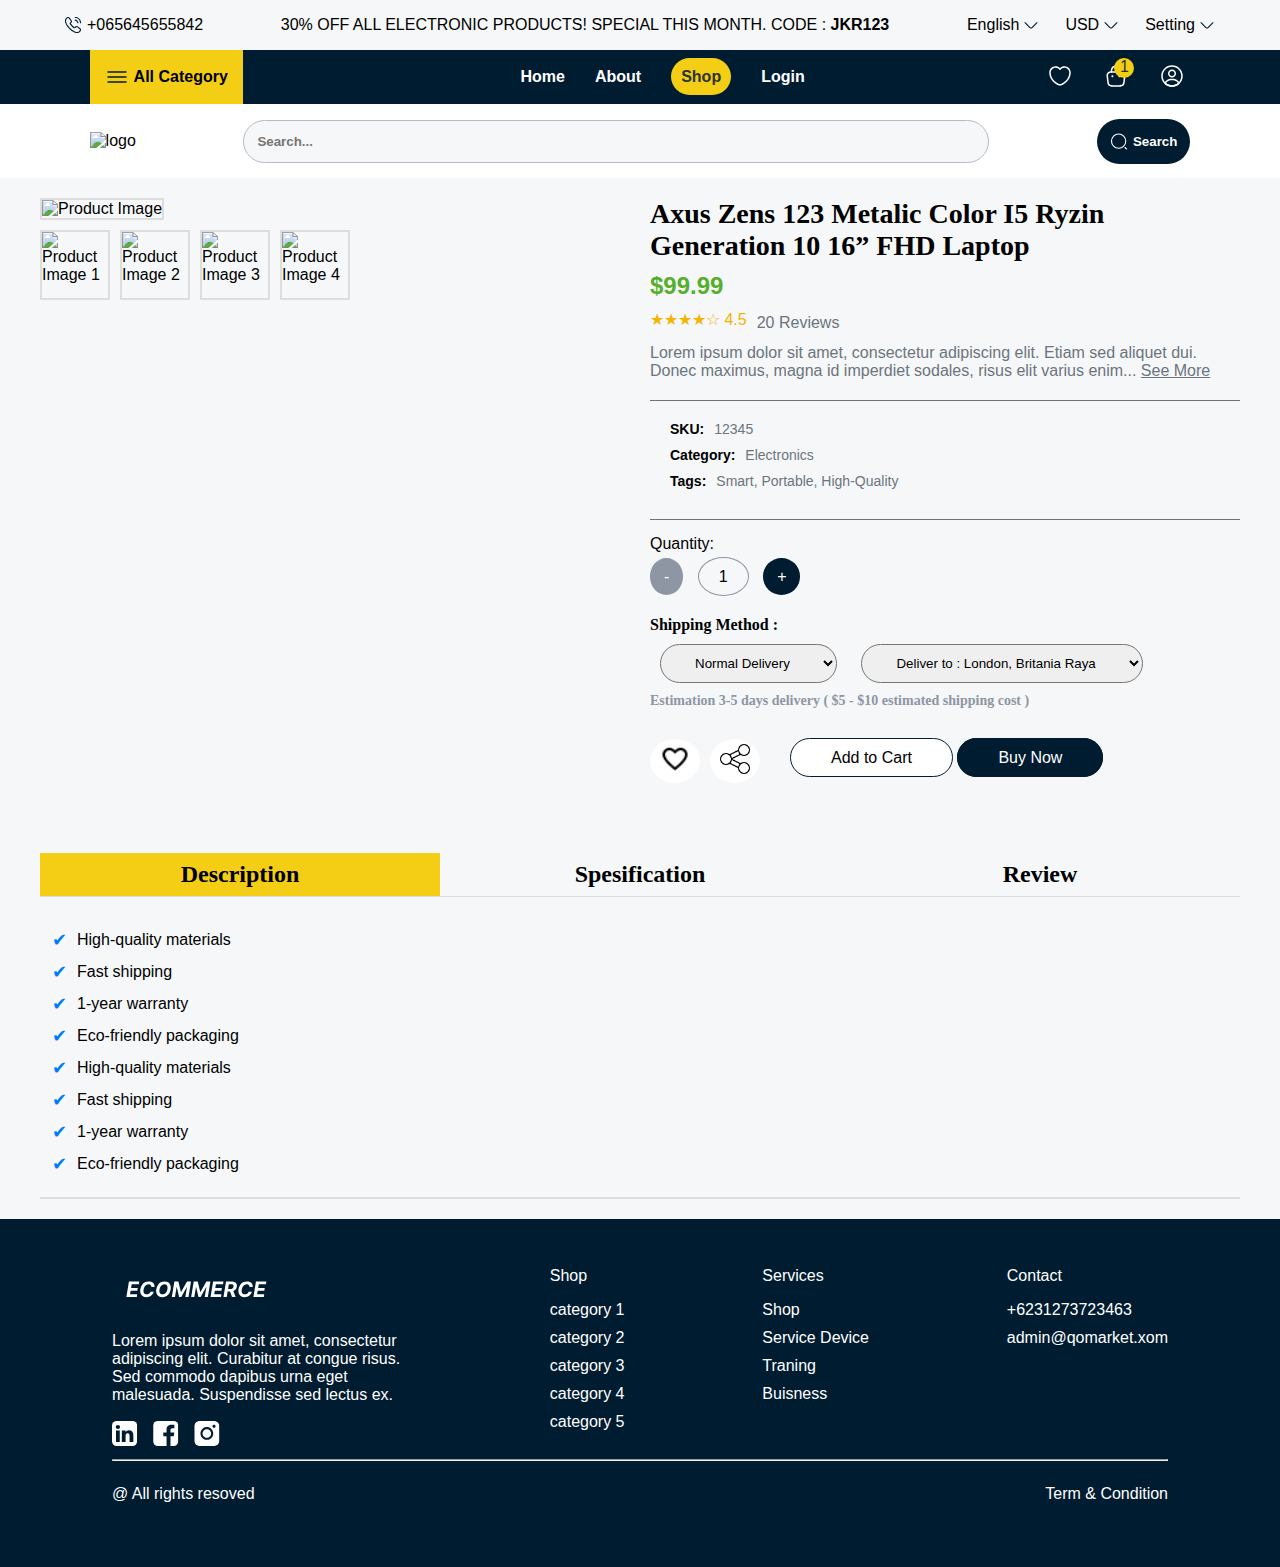
==== commit 6f7f88e6: "Responsive Enhancment and button links" ====
--- a/product-details/index.html
+++ b/product-details/index.html
@@ -7,8 +7,10 @@
   <link rel="stylesheet" href="../style/main.css">
   <link rel="stylesheet" href="style.css">
   <title>Product Details</title>
+  <meta name="description" content="Explore our detailed product page. Featuring high-quality images, comprehensive product details, customer reviews, and easy purchase options. Shop now for the best deals!">
+  <meta name="keywords" content="shop, product details, buy now, best price, online shopping, add to cart, fast shipping, quality products">
+  <meta name="author" content="DevSpark Shop">
 </head>
-
 <body>
   <!-- navbar start -->
   <nav class="nav">
@@ -197,9 +199,9 @@
             <div><img src="icons8-love-24.png" alt=""></div>
             <div><img src="icons8-share-50.png" alt=""></div>
           </div>
-          <div>
-            <button class="btn btn-secondary">Add to Cart</button>
-            <button class="btn btn-primary">Buy Now</button>
+          <div class="btns">
+            <a class="btn btn-secondary" href="../process/checkout/">Add to Cart</a>
+            <a class="btn btn-primary" href="../process/cart">Buy Now</a>
           </div>
         </div>
       </div>
--- a/style/main.css
+++ b/style/main.css
@@ -134,6 +134,21 @@
 .nav_menu_icons_profile {
   padding: 6px 6px 4px;
 }
+.nav_menu_icons_chekout {
+  position: relative;
+}
+.nav_menu_icons_chekout::after {
+  content: "1";
+  position: absolute;
+  color: var(--color-black);
+  background-color: var(--color-yellow);
+  border-radius: 50%;
+  width: 20px;
+  height: 20px;
+  text-align: center;
+  right: 0;
+  top: 0;
+}
 .nav_menu_icons_select {
   background-color: var(--color-blue-dark);
   padding: 6px 6px 4px;
--- a/product-details/style.css
+++ b/product-details/style.css
@@ -175,6 +175,9 @@
     -ms-border-radius: 20px;
     -o-border-radius: 20px;
 }
+.btns {
+    margin-top: 10px;
+}
 
 .btn-primary {
     background-color: #001C30;
@@ -216,6 +219,7 @@
     border-bottom: 1px solid #ddd;
     width: calc(33%);
     padding: 8px 30px;
+    cursor: pointer;
 }
 
 .first-element {
@@ -302,4 +306,13 @@
     height: 30px;
     cursor: pointer;
     margin-inline: 5px;
+}
+
+@media screen and (max-width: 640px) {
+    .product-info{
+        flex-direction: column;
+    }
+    .product-info div {
+        width: 100%;
+    }
 }